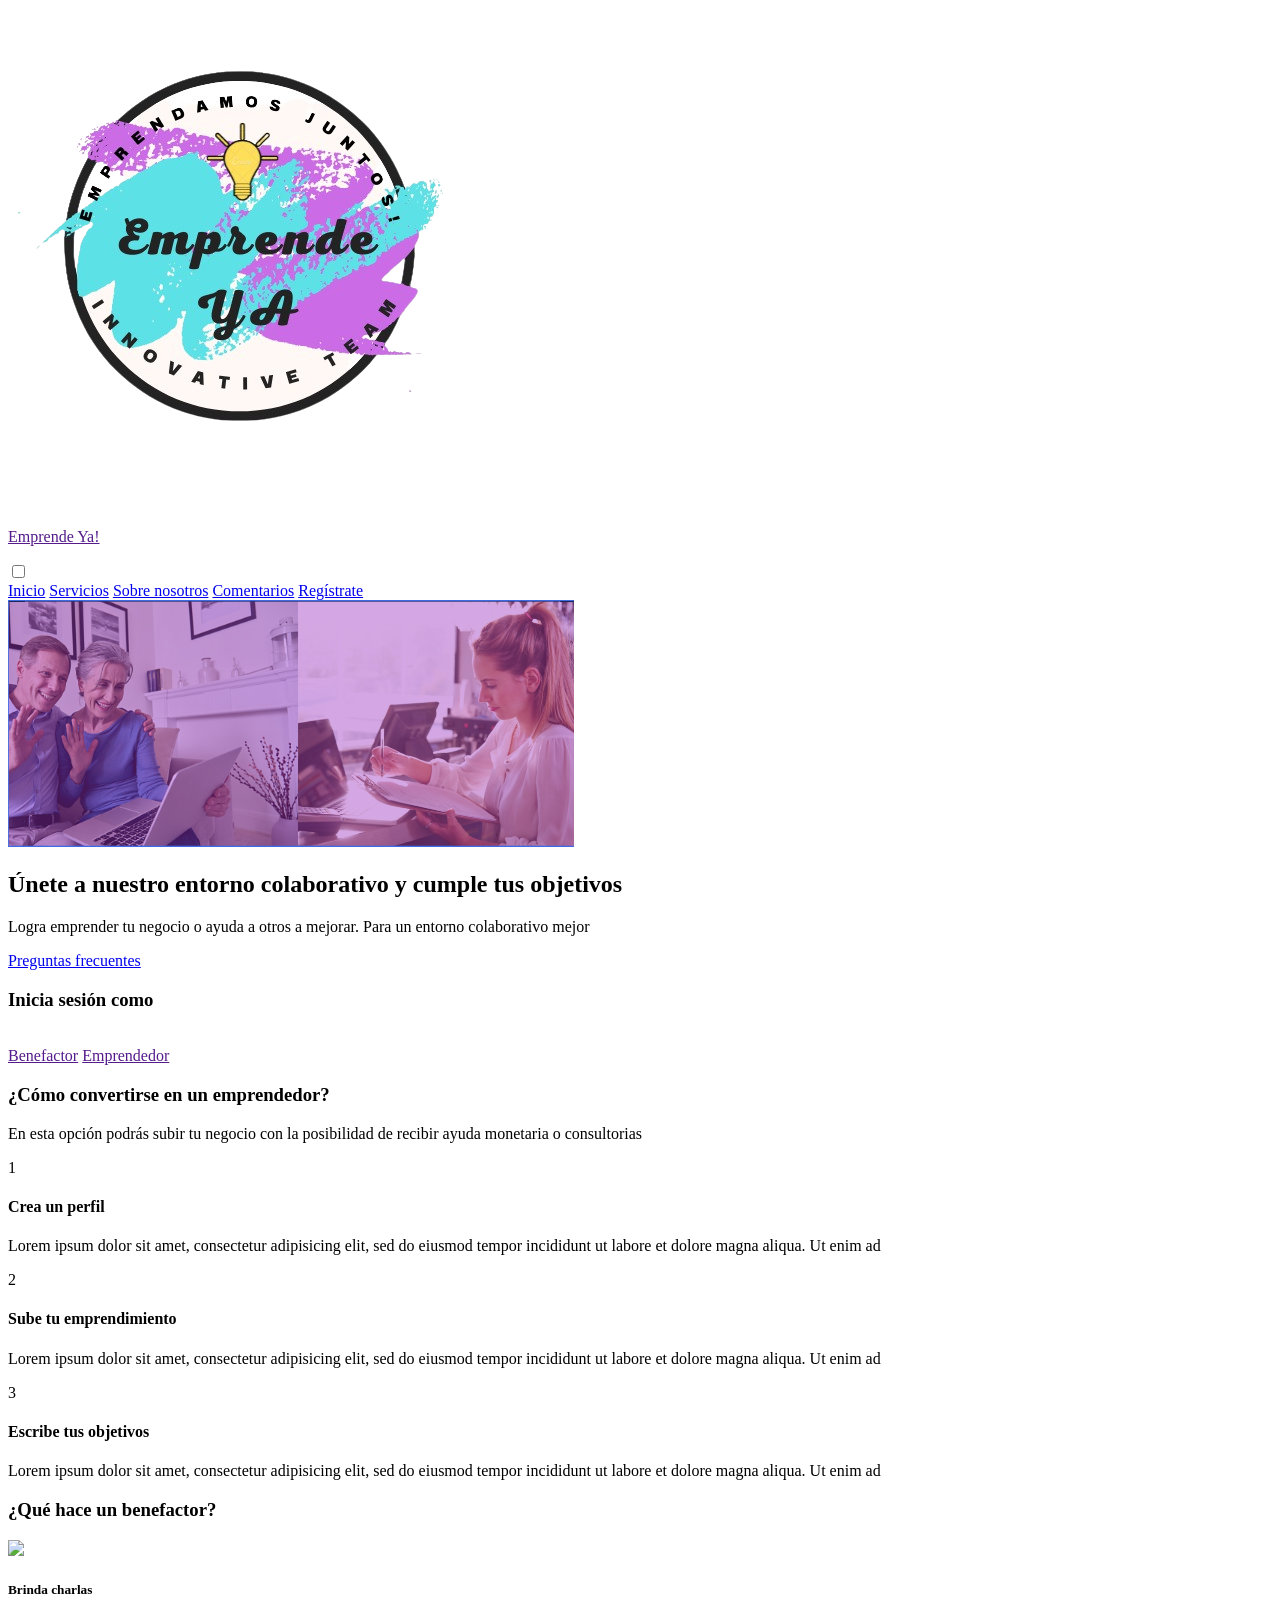
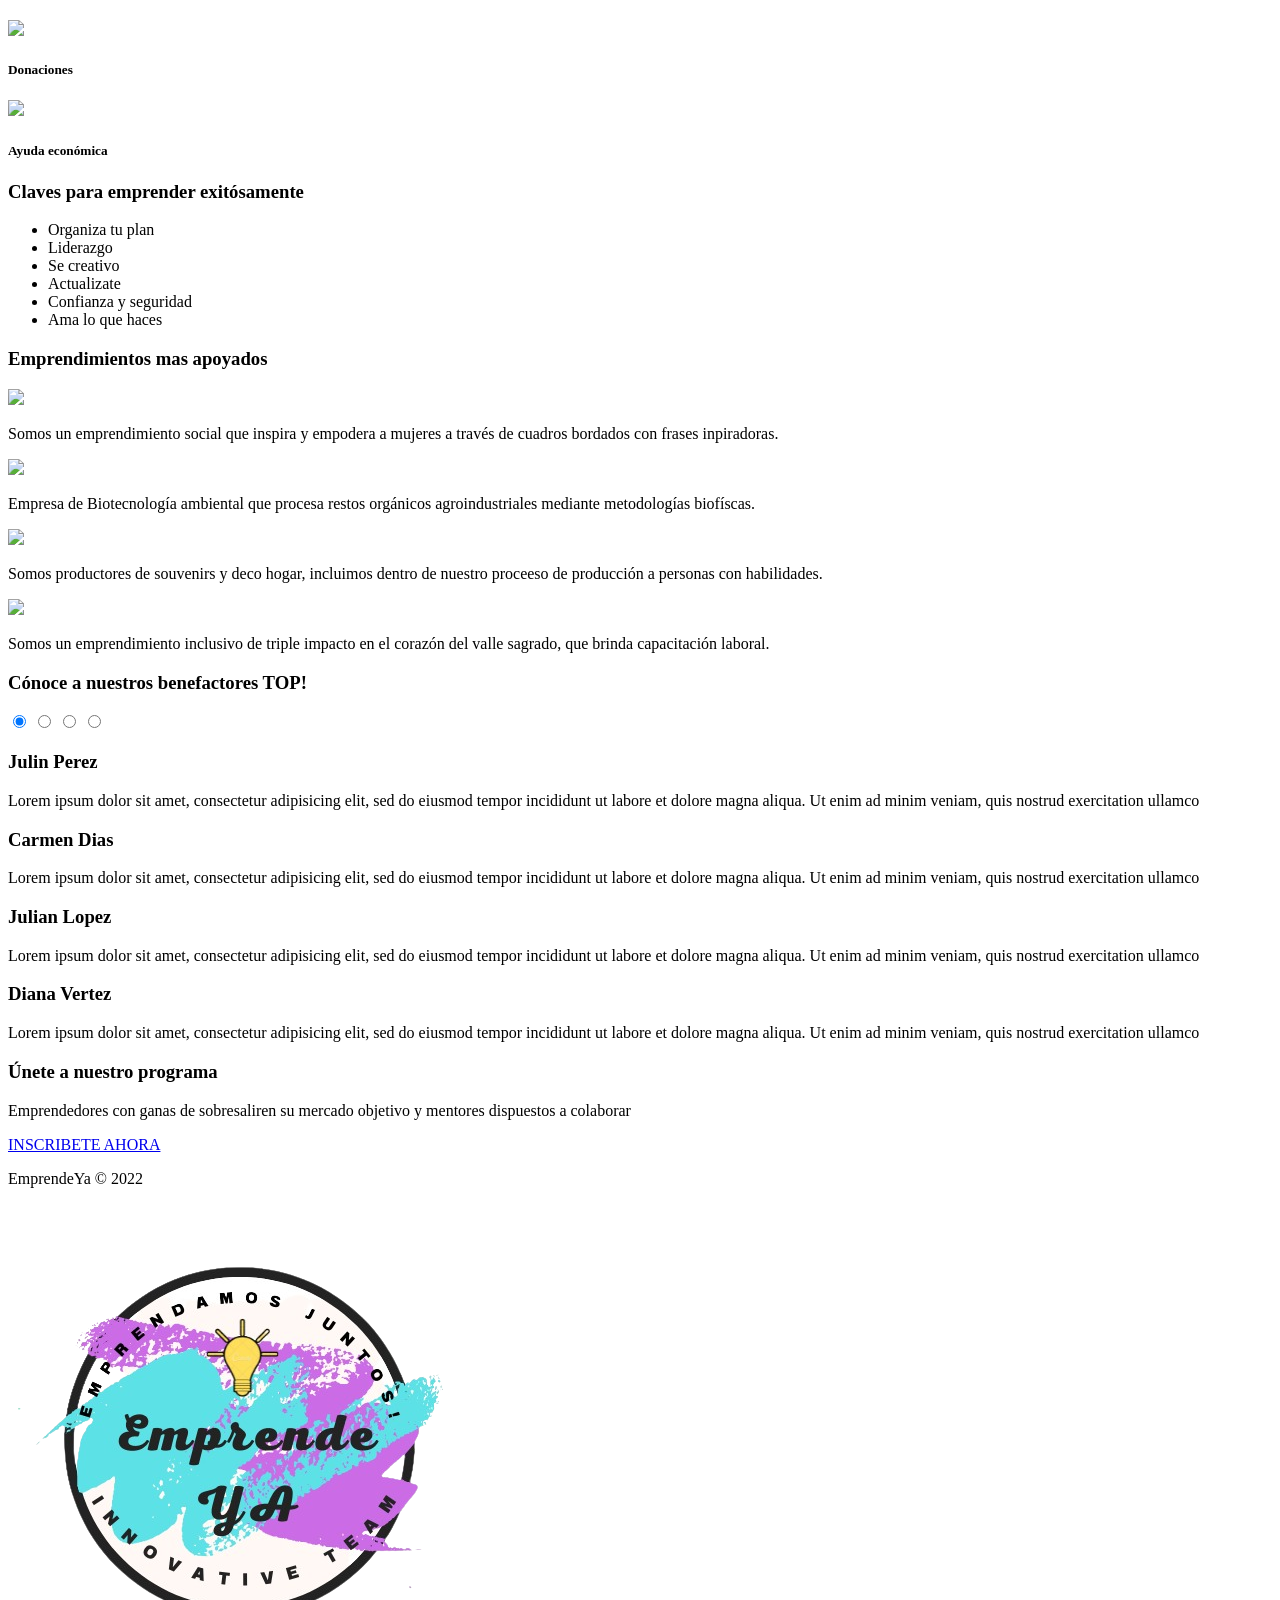
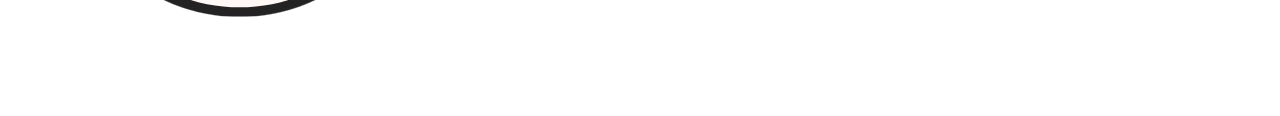
==== index.html @ b305f0f2 "Add files via upload" ====
<!DOCTYPE html>
<html>
<head>
	<title>Emprende Ya</title>
	<meta http-equiv="X-UA-Compatible" content="ie=edge">
	 <meta charset="utf-8">
	 <link rel="stylesheet" type="text/css" href="styles.css">
	 <link rel="icon" href="icon.jpeg">
	 <link href="https://fonts.googleapis.com/css2?family=Aladin&familyChewy&family=Gochi+Hand&display=swap" rel="stylesheet">
	<link href="https://fonts.googleapis.com/css2?family=Anton&display=swap" rel="stylesheet">
	 <link href="https://fonts.googleapis.com/css2?family=Crimson+Text&family=Fuzzy+Bubbles:wght@700&family=Zilla+Slab:wght@300&display=swap" rel="stylesheet">
	 <script src="https://kit.fontawesome.com/d6000efb6a.js" crossorigin="anonymous"></script>
 
</head>
<body>
	<header id="cabecera">
		<div class="contenedor">
			<div class="contenedor-logo">
				<a href="" class="a-logo">
					<img class="logo" src="icon.jpeg">
					<p>Emprende Ya!</p>
				</a>
			</div>
			
			
			<input type="checkbox" id="menu-bar">
			<label  id="bar-logo"class="icon-menu fa-solid fa-bars" for="menu-bar"></label>

			<nav class="menu">

				<a href="#">Inicio</a>
				<a href="#">Servicios</a>
				<a href="#">Sobre nosotros</a>
				<a href="#comentarios">Comentarios</a>	
				<a href="#" class="boton-general">Regístrate</a>
			</nav>
		</div>
	</header>

	<main>
		<section id="banner">
			<img src="banner.png">
			<div class="contenedor">
				<h2>Únete a nuestro entorno colaborativo y cumple tus objetivos</h2>
				<p>Logra emprender tu negocio o ayuda a otros a mejorar. Para un entorno colaborativo mejor</p>
				<a href="#preguntas">Preguntas frecuentes</a>
			</div>
		</section>

		<section id=sesion>
			<h3> Inicia sesión como</h3><br>
			<div>
				<a href="">Benefactor</a>
				<a href="">Emprendedor</a>
			</div>	
		</section >

		<section id=preguntas>
			<section id="emprendedor-preg">
				<div class="timeline-cabecera">
					<h3>¿Cómo convertirse en un emprendedor?</h3>
					<p>En esta opción podrás subir tu negocio con la posibilidad de recibir ayuda monetaria o consultorias</p>
				</div>

				<div class="timeline-items">
					<div class="timeline-item">
						<div class="timeline-dot"></div>
						<div class="timeline-num">1</div>
						<div class="timeline-contenido">
							<h4>Crea un perfil</h4>
							<p>Lorem ipsum dolor sit amet, consectetur adipisicing elit, sed do eiusmod
							tempor incididunt ut labore et dolore magna aliqua. Ut enim ad </p>
						</div>
					</div>

					<div class="timeline-item">
						<div class="timeline-dot"></div>
						<div class="timeline-num">2</div>
						<div class="timeline-contenido">
							<h4>Sube tu emprendimiento</h4>
							<p>Lorem ipsum dolor sit amet, consectetur adipisicing elit, sed do eiusmod
							tempor incididunt ut labore et dolore magna aliqua. Ut enim ad </p>
						</div>
					</div>

					<div class="timeline-item">
						<div class="timeline-dot"></div>
						<div class="timeline-num">3</div>
						<div class="timeline-contenido">
							<h4>Escribe tus objetivos</h4>
							<p>Lorem ipsum dolor sit amet, consectetur adipisicing elit, sed do eiusmod
							tempor incididunt ut labore et dolore magna aliqua. Ut enim ad </p>
						</div>

					</div>
				</div>
			</section>

			<section id="benefactor-preg">
				<h3>¿Qué hace un benefactor?</h3>

				<div class="contenedor">
					<article>
						<img src="https://www.esic.edu/sites/default/files/2020-07/hablar-en-publico.jpg">
						<br>
						<div class="icon num1"></div>
						<h5>Brinda charlas</h5>
					</article>

					<article>
						<img src="https://e00-expansion.uecdn.es/assets/multimedia/imagenes/2020/04/22/15875737087770.jpg">
						<br>
						<div class="icon num2"></div>
						<h5>Donaciones</h5>
					</article>

					<article>
						<img src="https://www.mundojuridico.info/wp-content/uploads/2021/07/ganancialidad-de-los-bienes-donados-por-terceros-a-los-conyuges.jpg">
						<br>
						<div class="icon num3"></div>
						<h5>Ayuda económica</h5>
					</article>
				</div>
			</section>

			<section id="claves">
				<h3>Claves para emprender exitósamente</h3>
				<div>
					<ul>
					<li>Organiza tu plan</li>
					<li>Liderazgo</li>
					<li>Se creativo</li>
					<li>Actualizate</li>
					<li>Confianza y seguridad</li>
					<li>Ama lo que haces</li>
				</ul>
				</div>
			</section>

			<section id=galeria>
				<h3>Emprendimientos mas apoyados</h3>
				<div class="galeria-grid">
					<div>
						<img src="https://www.kunan.com.pe/wp-content/uploads/2020/04/LOGOHC.jpg">
						<p>Somos un emprendimiento social que inspira y empodera a mujeres a través de cuadros bordados con frases inpiradoras.</p>
					</div>

					<div>
						<img src="https://www.kunan.com.pe/wp-content/uploads/2022/09/LOGO-BIOKAWSAY.png">
						<p>Empresa de Biotecnología ambiental que procesa restos orgánicos agroindustriales mediante metodologías biofíscas.</p>
					</div>

					<div>
						<img src="https://static.sellercenter.pe/images/products/g8fopf44N-logo0-CUSCO-ALPACA.png">
						<p>Somos productores de souvenirs y deco hogar, incluimos dentro de nuestro proceeso de producción a personas con habilidades.</p>
					</div>

					<div>
						<img src="https://raw.githubusercontent.com/Ana123hib/logos/main/LOGO-AMA-1.jpg">
						<p>Somos un emprendimiento inclusivo de triple impacto en el corazón del valle sagrado, que brinda capacitación laboral.</p>
					</div>
				</div>
			</section>
		</section>

		<section id=comentarios>
				<h3>Cónoce a nuestros benefactores TOP!</h3>
				<div id="slider">
					<input type="radio" name="slider" id="slide1" checked>
					<input type="radio" name="slider" id="slide2">
					<input type="radio" name="slider" id="slide3">
					<input type="radio" name="slider" id="slide4">

					<div id="slides">
						<div id="overflow">
							<div class="inner">
								<div class="slide slide_1">
									<div class="slide-contenedor">
										<div class="caja caja-img1"></div>
										<div class="caja texto">
											<h3>Julin Perez</h3>
											<p>Lorem ipsum dolor sit amet, consectetur adipisicing elit, sed do eiusmod
											tempor incididunt ut labore et dolore magna aliqua. Ut enim ad minim veniam,
											quis nostrud exercitation ullamco</p>
										</div>
									</div>
								</div>

								<div class="slide slide_2">
									<div class="slide-contenedor">
										<div class="caja caja-img2"> </div>
										<div class="caja texto">
											<h3>Carmen Dias</h3>
											<p>Lorem ipsum dolor sit amet, consectetur adipisicing elit, sed do eiusmod
											tempor incididunt ut labore et dolore magna aliqua. Ut enim ad minim veniam,
											quis nostrud exercitation ullamco</p>
										</div>
									</div>
								</div>
								

								<div class="slide slide_3">
									<div class="slide-contenedor">
										<div class="caja caja-img3"> </div>
										<div class="caja texto">
											<h3>Julian Lopez</h3>
											<p>Lorem ipsum dolor sit amet, consectetur adipisicing elit, sed do eiusmod
											tempor incididunt ut labore et dolore magna aliqua. Ut enim ad minim veniam,
											quis nostrud exercitation ullamco</p>
										</div>
									</div>
								</div>


								<div class="slide slide_4">
									<div class="slide-contenedor">
										<div class="caja caja-img4"> </div>
										<div class="caja texto">
											<h3>Diana Vertez</h3>
											<p>Lorem ipsum dolor sit amet, consectetur adipisicing elit, sed do eiusmod
											tempor incididunt ut labore et dolore magna aliqua. Ut enim ad minim veniam,
											quis nostrud exercitation ullamco</p>
										</div>
									</div>
								</div>								
							</div>
						</div>

						
					</div>
					<div id="controls">
							<label for="slide1"></label>
							<label for="slide2"></label>
							<label for="slide3"></label>
							<label for="slide4"></label>
					</div>

					<div id="bullets">
							<label for="slide1"></label>
							<label for="slide2"></label>
							<label for="slide3"></label>
							<label for="slide4"></label>
					</div>
				</div>
		</section>

		<section id="equipo-trabajo">
		</section>
		<section id="call">
			<h3>Únete a nuestro programa</h3>
			<p>Emprendedores con ganas de sobresaliren su mercado objetivo y mentores dispuestos a colaborar</p>
			<a class="boton-general" href="#">INSCRIBETE AHORA</a>
		</section>
	</main>

	<footer>
	
			<div class="contenedor">
				<div>
					<p class="copy">EmprendeYa &copy; 2022</p>
				</div>
		
				<div class="contenedor-img">
					<img src="icon.jpeg">
				</div>
				
				<div class="sociales">
					<div>
						<a class="fa-brands fa-facebook"href=""></a>
						<a class="fa-brands fa-instagram"href=""></a>
						<a class="fa-brands fa-twitter"href=""></a>
					</div>
					
				</div>
			</div>
	</footer>

</body>
</html>
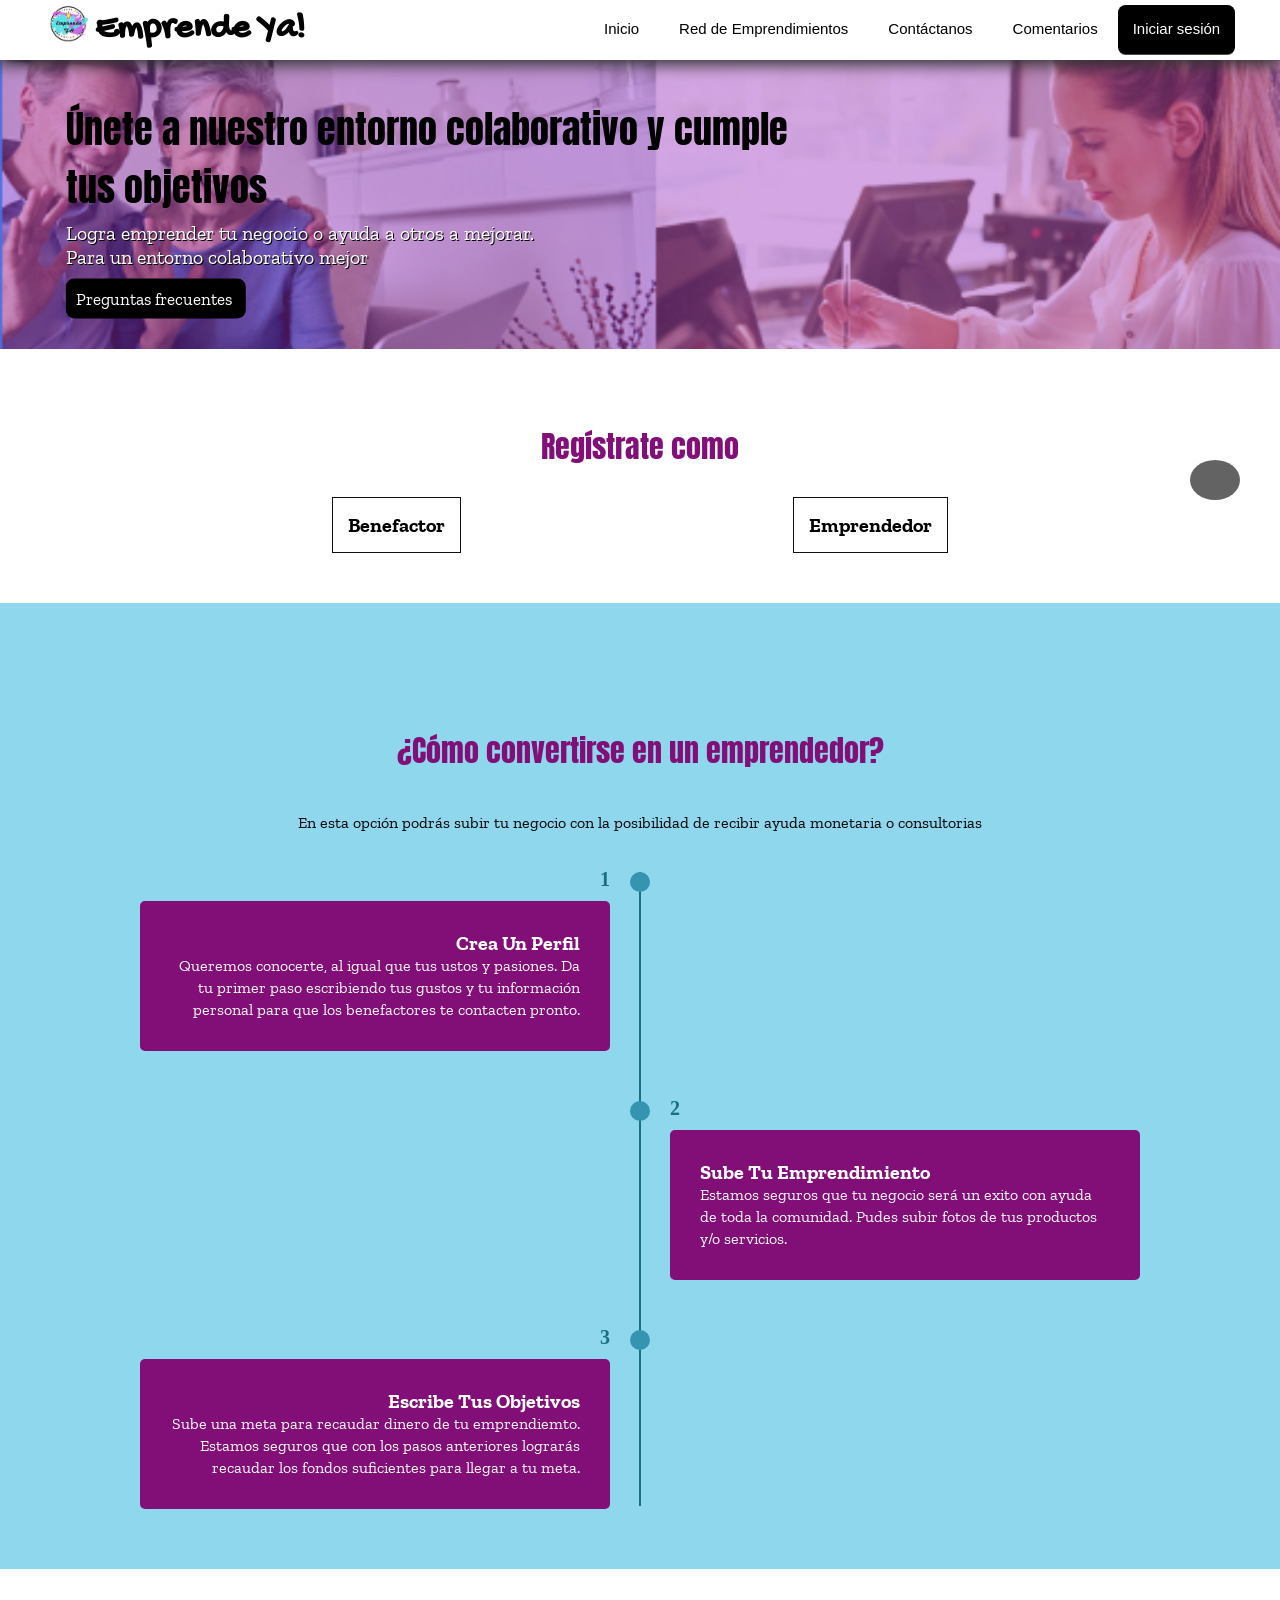
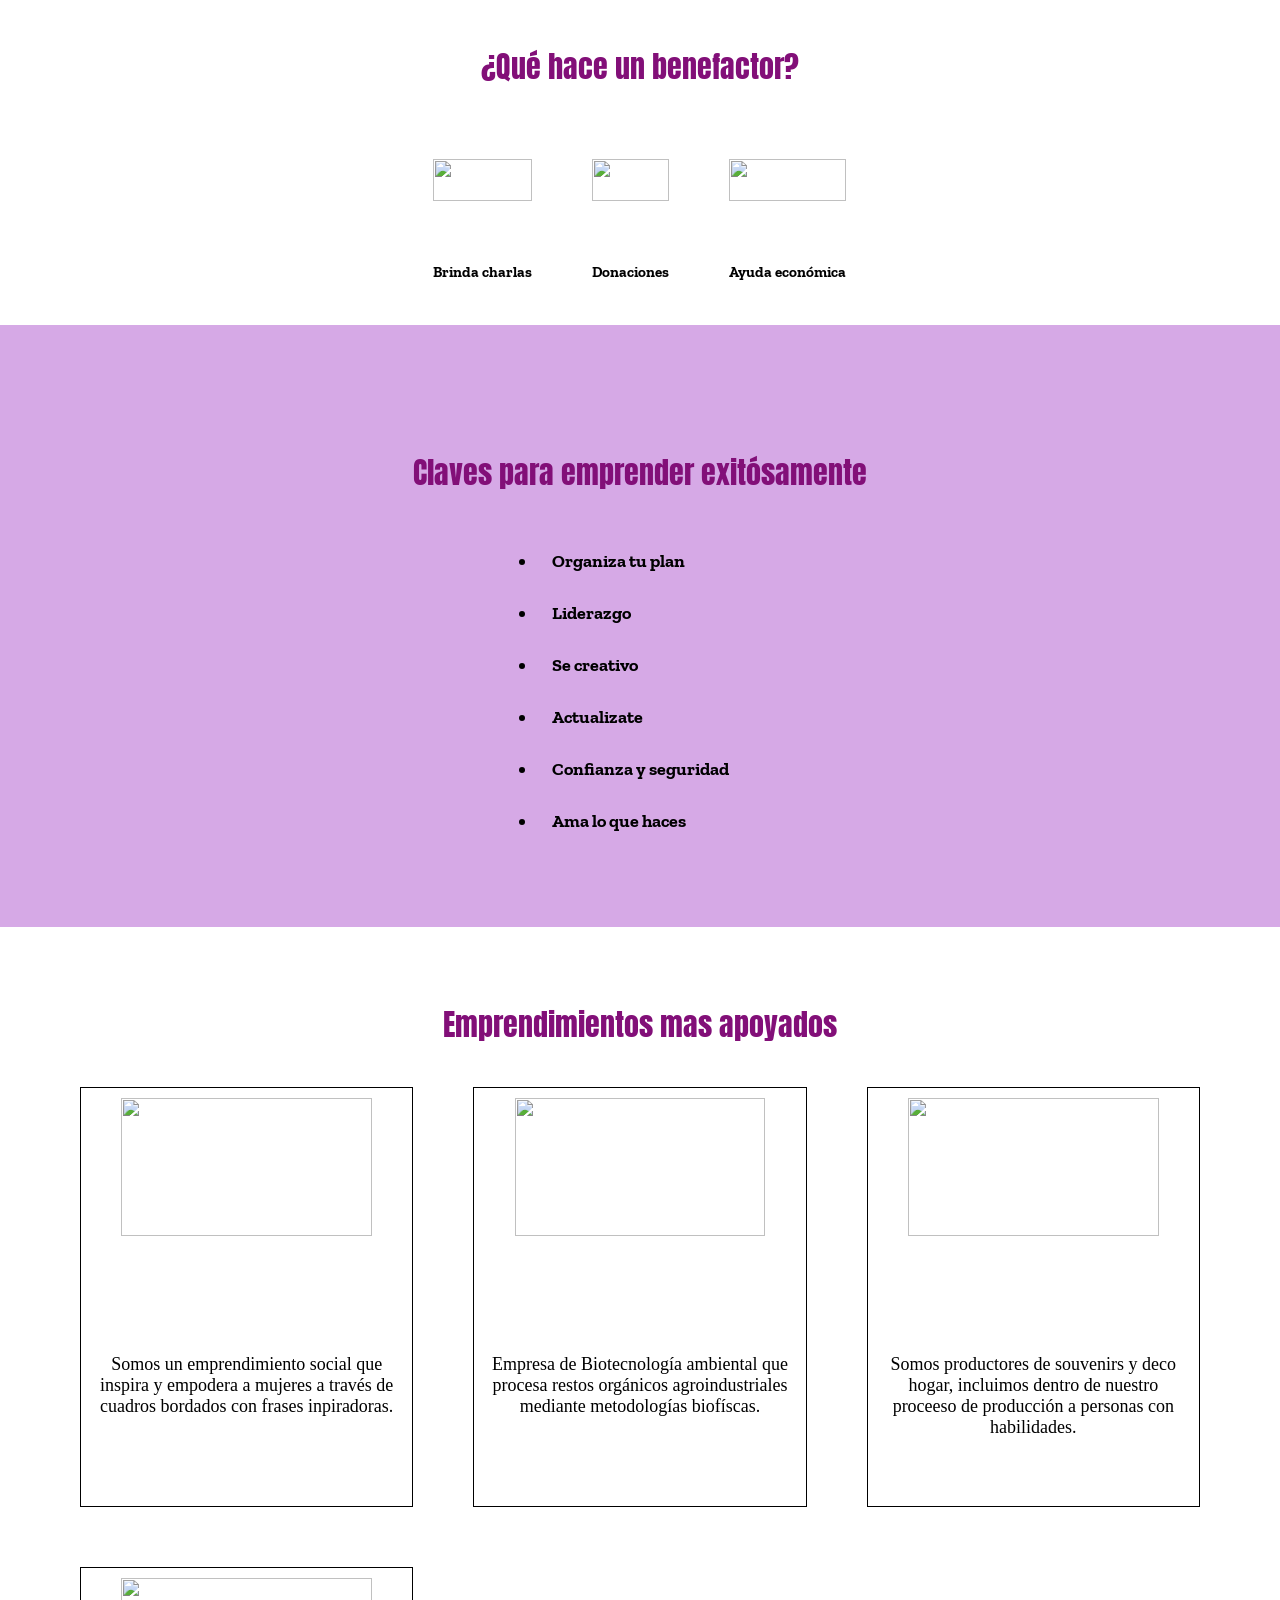
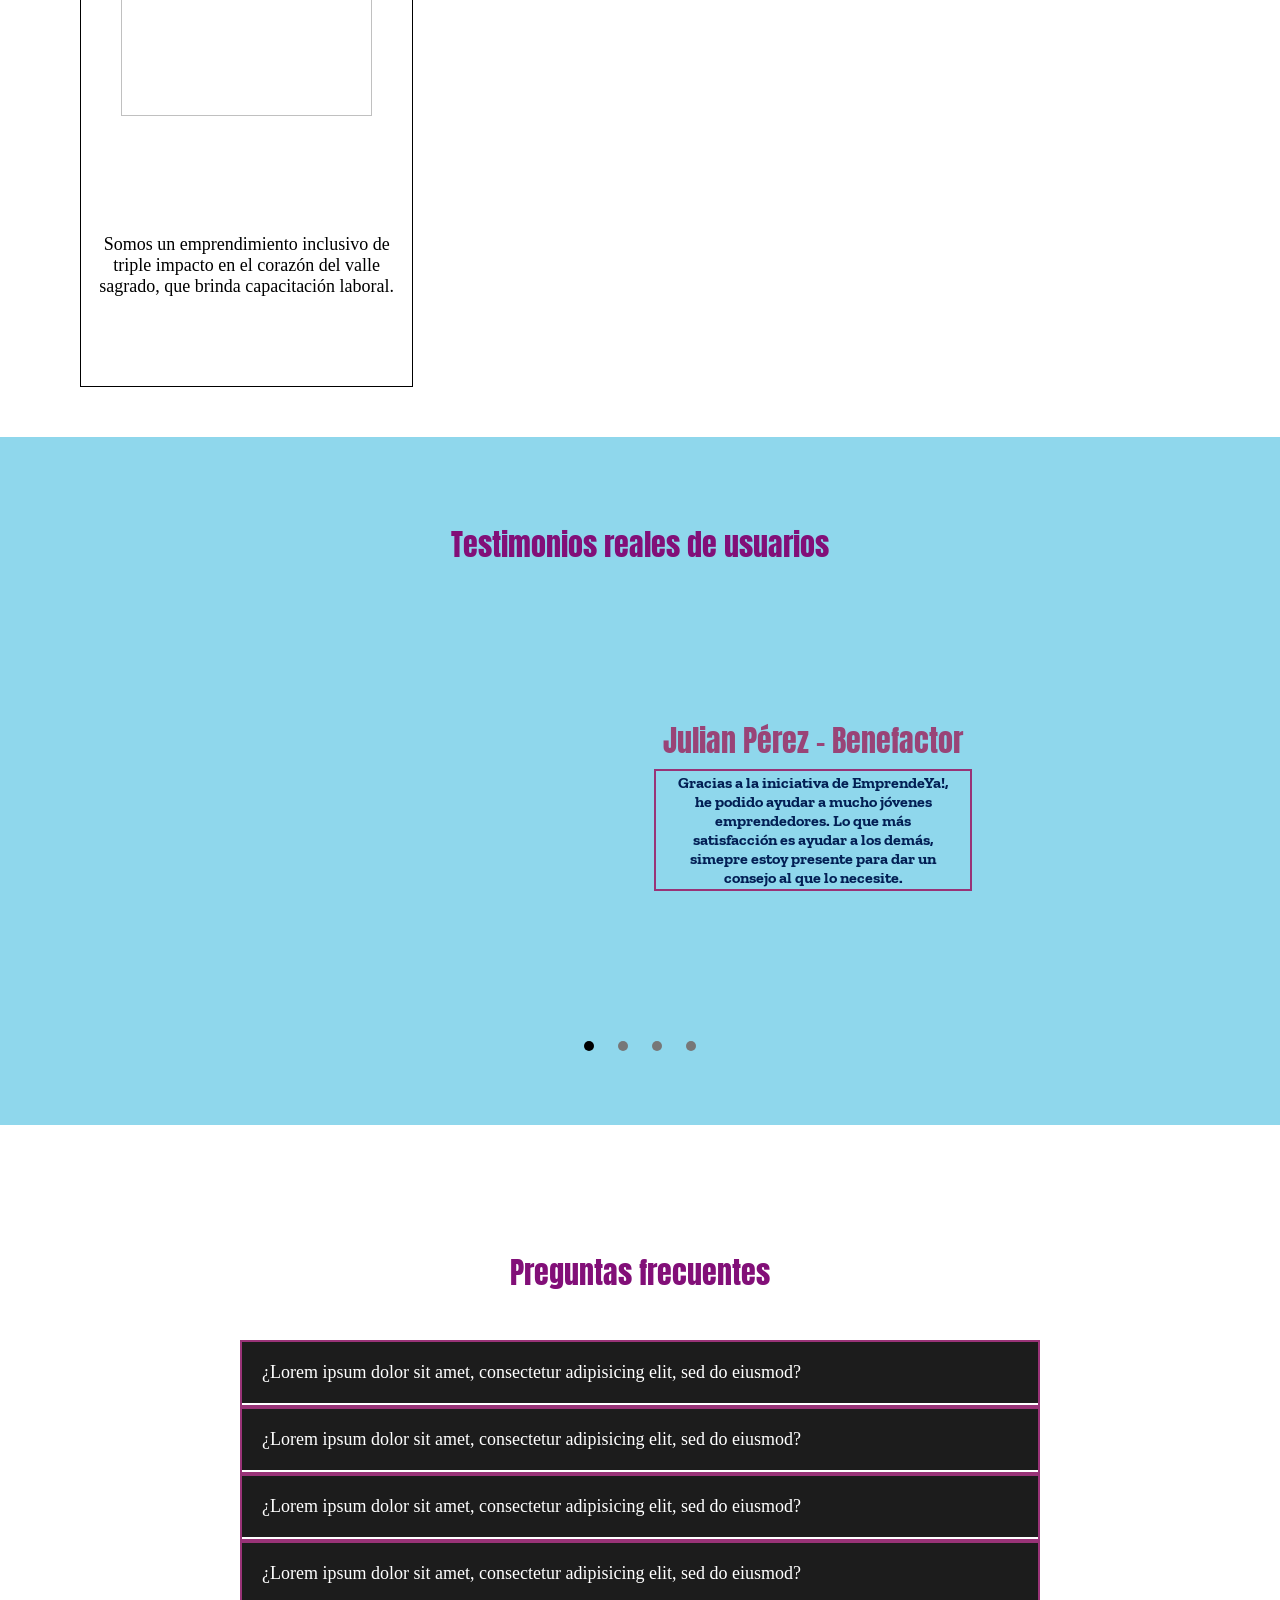
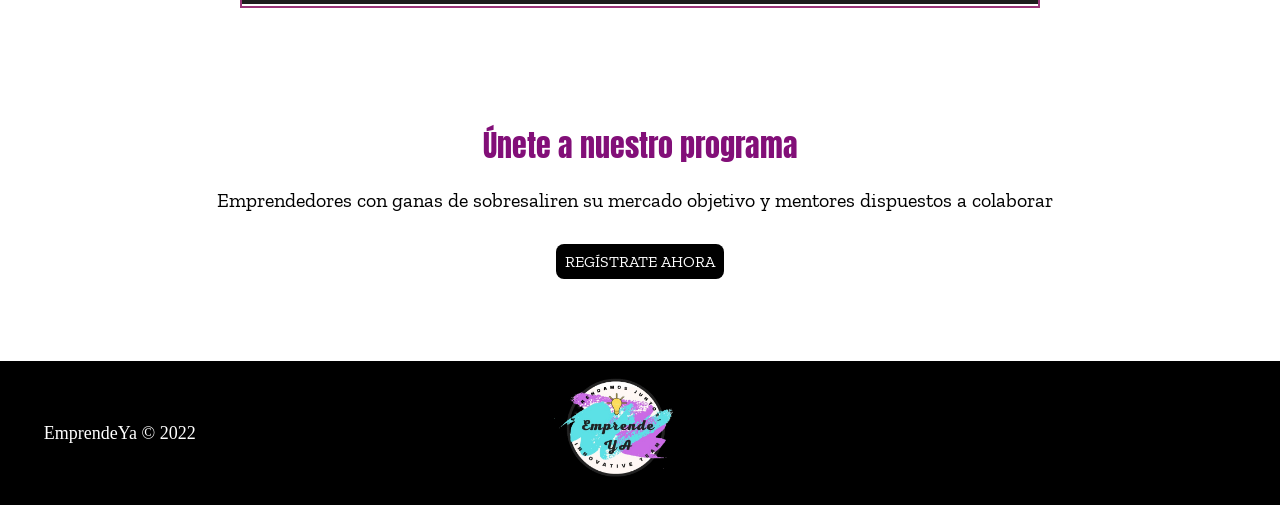
==== commit 335b148f: "second commit" ====
--- a/index.html
+++ b/index.html
@@ -4,20 +4,24 @@
 	<title>Emprende Ya</title>
 	<meta http-equiv="X-UA-Compatible" content="ie=edge">
 	 <meta charset="utf-8">
-	 <link rel="stylesheet" type="text/css" href="styles.css">
-	 <link rel="icon" href="icon.jpeg">
+	 <meta name="viewport" content="width=device-width, initial-scale=1.0">
+	 <link rel="stylesheet" type="text/css" href="css/styles.css">
+	 <link rel="icon" href="img/icon.jpeg">
 	 <link href="https://fonts.googleapis.com/css2?family=Aladin&familyChewy&family=Gochi+Hand&display=swap" rel="stylesheet">
-	<link href="https://fonts.googleapis.com/css2?family=Anton&display=swap" rel="stylesheet">
+	 <link href="https://fonts.googleapis.com/css2?family=Anton&display=swap" rel="stylesheet">
 	 <link href="https://fonts.googleapis.com/css2?family=Crimson+Text&family=Fuzzy+Bubbles:wght@700&family=Zilla+Slab:wght@300&display=swap" rel="stylesheet">
 	 <script src="https://kit.fontawesome.com/d6000efb6a.js" crossorigin="anonymous"></script>
  
 </head>
 <body>
+	<div class="ayuda">
+					<a href="" class="fa-sharp fa-solid fa-question icon-ayuda"></a>
+				</div>
 	<header id="cabecera">
 		<div class="contenedor">
 			<div class="contenedor-logo">
 				<a href="" class="a-logo">
-					<img class="logo" src="icon.jpeg">
+					<img class="logo" src="img/icon.jpeg">
 					<p>Emprende Ya!</p>
 				</a>
 			</div>
@@ -29,33 +33,35 @@
 			<nav class="menu">
 
 				<a href="#">Inicio</a>
-				<a href="#">Servicios</a>
-				<a href="#">Sobre nosotros</a>
+				<a href="#galeria">Red de Emprendimientos</a>
+				<a href="contacto.html">Contáctanos</a>
 				<a href="#comentarios">Comentarios</a>	
-				<a href="#" class="boton-general">Regístrate</a>
+				<a href="iniciar.html" class="boton-general">Iniciar sesión</a>
 			</nav>
 		</div>
 	</header>
 
 	<main>
+		
 		<section id="banner">
-			<img src="banner.png">
+			<img src="img/banner.png">
 			<div class="contenedor">
 				<h2>Únete a nuestro entorno colaborativo y cumple tus objetivos</h2>
 				<p>Logra emprender tu negocio o ayuda a otros a mejorar. Para un entorno colaborativo mejor</p>
-				<a href="#preguntas">Preguntas frecuentes</a>
+				<a class="a-pregunta"href="#preguntas">Preguntas frecuentes</a>
+				
 			</div>
 		</section>
 
 		<section id=sesion>
-			<h3> Inicia sesión como</h3><br>
+			<h3> Regístrate como</h3><br>
 			<div>
-				<a href="">Benefactor</a>
-				<a href="">Emprendedor</a>
+				<a href="registro.html">Benefactor</a>
+				<a href="registro.html">Emprendedor</a>
 			</div>	
 		</section >
 
-		<section id=preguntas>
+		<section id=servicios>
 			<section id="emprendedor-preg">
 				<div class="timeline-cabecera">
 					<h3>¿Cómo convertirse en un emprendedor?</h3>
@@ -68,8 +74,7 @@
 						<div class="timeline-num">1</div>
 						<div class="timeline-contenido">
 							<h4>Crea un perfil</h4>
-							<p>Lorem ipsum dolor sit amet, consectetur adipisicing elit, sed do eiusmod
-							tempor incididunt ut labore et dolore magna aliqua. Ut enim ad </p>
+							<p>Queremos conocerte, al igual que tus ustos y pasiones. Da tu primer paso escribiendo tus gustos y tu información personal para que los benefactores te contacten pronto.</p>
 						</div>
 					</div>
 
@@ -78,8 +83,7 @@
 						<div class="timeline-num">2</div>
 						<div class="timeline-contenido">
 							<h4>Sube tu emprendimiento</h4>
-							<p>Lorem ipsum dolor sit amet, consectetur adipisicing elit, sed do eiusmod
-							tempor incididunt ut labore et dolore magna aliqua. Ut enim ad </p>
+							<p> Estamos seguros que tu negocio será un exito con ayuda de toda la comunidad. Pudes subir fotos de tus productos y/o servicios.</p>
 						</div>
 					</div>
 
@@ -88,8 +92,7 @@
 						<div class="timeline-num">3</div>
 						<div class="timeline-contenido">
 							<h4>Escribe tus objetivos</h4>
-							<p>Lorem ipsum dolor sit amet, consectetur adipisicing elit, sed do eiusmod
-							tempor incididunt ut labore et dolore magna aliqua. Ut enim ad </p>
+							<p> Sube una meta para recaudar dinero de tu emprendiemto. Estamos seguros que con los pasos anteriores lograrás recaudar los fondos suficientes para llegar a tu meta.</p>
 						</div>
 
 					</div>
@@ -164,7 +167,7 @@
 		</section>
 
 		<section id=comentarios>
-				<h3>Cónoce a nuestros benefactores TOP!</h3>
+				<h3>Testimonios reales de usuarios</h3>
 				<div id="slider">
 					<input type="radio" name="slider" id="slide1" checked>
 					<input type="radio" name="slider" id="slide2">
@@ -178,10 +181,8 @@
 									<div class="slide-contenedor">
 										<div class="caja caja-img1"></div>
 										<div class="caja texto">
-											<h3>Julin Perez</h3>
-											<p>Lorem ipsum dolor sit amet, consectetur adipisicing elit, sed do eiusmod
-											tempor incididunt ut labore et dolore magna aliqua. Ut enim ad minim veniam,
-											quis nostrud exercitation ullamco</p>
+											<h3>Julian Pérez - Benefactor</h3>
+											<p>Gracias a la iniciativa de EmprendeYa!, he podido ayudar a mucho jóvenes emprendedores. Lo que más satisfacción es ayudar a los demás, simepre estoy presente para dar un  consejo al que lo necesite. </p>
 										</div>
 									</div>
 								</div>
@@ -191,9 +192,7 @@
 										<div class="caja caja-img2"> </div>
 										<div class="caja texto">
 											<h3>Carmen Dias</h3>
-											<p>Lorem ipsum dolor sit amet, consectetur adipisicing elit, sed do eiusmod
-											tempor incididunt ut labore et dolore magna aliqua. Ut enim ad minim veniam,
-											quis nostrud exercitation ullamco</p>
+											<p>Estoy muy agradecida con EmprendeYa!. Con está página he podido llegar a mi meta e invertirlo de manera inteligente. Gracias a todos los benefactores que invirtieron tiempo y dinero a mi negocio.</p>
 										</div>
 									</div>
 								</div>
@@ -203,10 +202,8 @@
 									<div class="slide-contenedor">
 										<div class="caja caja-img3"> </div>
 										<div class="caja texto">
-											<h3>Julian Lopez</h3>
-											<p>Lorem ipsum dolor sit amet, consectetur adipisicing elit, sed do eiusmod
-											tempor incididunt ut labore et dolore magna aliqua. Ut enim ad minim veniam,
-											quis nostrud exercitation ullamco</p>
+											<h3>Kerls Lopez - Benefactor</h3>
+											<p>Siempre tengo mucho tiempo disponible y la mejor manera que he podido invertirla es ayudando a los más jóvenes. Todos deberías ayudarno para crear un mejor mercado en nuestro país.</p>
 										</div>
 									</div>
 								</div>
@@ -217,9 +214,7 @@
 										<div class="caja caja-img4"> </div>
 										<div class="caja texto">
 											<h3>Diana Vertez</h3>
-											<p>Lorem ipsum dolor sit amet, consectetur adipisicing elit, sed do eiusmod
-											tempor incididunt ut labore et dolore magna aliqua. Ut enim ad minim veniam,
-											quis nostrud exercitation ullamco</p>
+											<p>He brindado muchos consejos a lo largo de toda mi carrera, siempre es bueno compartir tus conocimientos con alguien más. Gracias a EmprendeYa! pude encontrar a mucha gente que de verdad lo necesite.</p>
 										</div>
 									</div>
 								</div>								
@@ -244,16 +239,76 @@
 				</div>
 		</section>
 
-		<section id="equipo-trabajo">
-		</section>
+		<section id="preguntas">
+			<div class="contenedor-acordeon">
+				<h3>Preguntas frecuentes</h3>
+				<div class="acordeon">
+					
+						<input type="radio" name="acordeon" id="btn-acordeon1" class="btn-acordeon">
+						<label for="btn-acordeon1">
+						¿Lorem ipsum dolor sit amet, consectetur adipisicing elit, sed do eiusmod?</label>
+						
+					
+					<div class="contenido-acordeon">
+						<p>Lorem ipsum dolor sit amet, consectetur adipisicing elit, sed do eiusmod
+						tempor incididunt ut labore et dolore magna aliqua. Ut enim ad minim veniam,
+						quis nostrud exercitation ullamco laboris nisi ut aliquip ex ea commodo
+						consequat.</p>
+					</div>
+				</div>
+
+				<div class="acordeon">
+					
+						<input type="radio" name="acordeon" id="btn-acordeon2" class="btn-acordeon">
+						<label for="btn-acordeon2">
+						¿Lorem ipsum dolor sit amet, consectetur adipisicing elit, sed do eiusmod? 
+						</label>
+						
+				
+					<div class="contenido-acordeon">
+						<p>Lorem ipsum dolor sit amet, consectetur adipisicing elit, sed do eiusmod
+						tempor incididunt ut labore et dolore magna aliqua. Ut enim ad minim veniam,
+						quis nostrud exercitation ullamco laboris nisi ut aliquip ex ea commodo
+						consequat.</p>
+					</div>
+				</div>
+
+				<div class="acordeon">
+					<input type="radio" name="acordeon" id="btn-acordeon3" class="btn-acordeon">
+					<label for="btn-acordeon3">
+						¿Lorem ipsum dolor sit amet, consectetur adipisicing elit, sed do eiusmod?<div class="icon-mas"></div>
+					</label>
+					<div class="contenido-acordeon">
+						<p>Lorem ipsum dolor sit amet, consectetur adipisicing elit, sed do eiusmod
+						tempor incididunt ut labore et dolore magna aliqua. Ut enim ad minim veniam,
+						quis nostrud exercitation ullamco laboris nisi ut aliquip ex ea commodo
+						consequat.</p>
+					</div>
+				</div>
+
+				<div class="acordeon">
+					<input type="radio" name="acordeon" id="btn-acordeon4" class="btn-acordeon">
+					<label for="btn-acordeon4">
+						¿Lorem ipsum dolor sit amet, consectetur adipisicing elit, sed do eiusmod? <div class="icon-mas"></div>
+					</label>
+					<div class="contenido-acordeon">
+						<p>Lorem ipsum dolor sit amet, consectetur adipisicing elit, sed do eiusmod
+						tempor incididunt ut labore et dolore magna aliqua. Ut enim ad minim veniam,
+						quis nostrud exercitation ullamco laboris nisi ut aliquip ex ea commodo
+						consequat.</p>
+					</div>
+				</div>
+			</div>
+		</section>
+
 		<section id="call">
 			<h3>Únete a nuestro programa</h3>
 			<p>Emprendedores con ganas de sobresaliren su mercado objetivo y mentores dispuestos a colaborar</p>
-			<a class="boton-general" href="#">INSCRIBETE AHORA</a>
+			<a class="boton-general" href="registro.html">REGÍSTRATE AHORA</a>
 		</section>
 	</main>
 
-	<footer>
+	<footer id=SobreNosotros>
 	
 			<div class="contenedor">
 				<div>
@@ -261,7 +316,7 @@
 				</div>
 		
 				<div class="contenedor-img">
-					<img src="icon.jpeg">
+					<img src="img/icon.jpeg">
 				</div>
 				
 				<div class="sociales">
--- a/css/styles.css
+++ b/css/styles.css
@@ -0,0 +1,87 @@
+@import url(menu.css);
+@import url(banner.css);
+@import url(preguntas.css);
+@import url(benefactor-pregunta.css);
+@import url(claves.css);
+@import url(galeria.css);
+@import url(comentarios.css);
+@import url(prueba.css);
+@import url(equipo.css);
+@import url(call-to-acction.css);
+@import url(preg-frecuentes.css);
+@import url(registro.css);
+@import url(inciar.css);
+@import url(contacto.css);
+*
+{
+	margin:0;
+	padding: 0;
+	box-sizing: border-box;
+	text-decoration: none;
+	scroll-behavior: smooth;
+}
+
+header
+{
+	background: #fff;
+	width: 100%;
+	height: 50px;
+	box-shadow: 0 3px 15px 2px rgb(50 50 50);
+	position: fixed;
+	top: 0;
+	left: 0;
+	z-index: 100;
+}
+
+.contenedor
+{
+	width: 98%;
+    margin:auto;
+}
+
+.contenedor-logo
+{
+	float: left;
+
+}
+
+
+
+header .contenedor
+{
+	display: table;
+	width: 93%;
+    margin:auto;
+}
+
+section
+{
+	width: 100%;
+	margin-bottom: 50px; 
+}
+
+h3
+{
+	font-family: 'Anton', sans-serif;
+	font-weight: lighter;
+	color:rgba(130,15,120);
+	font-size: 22px;
+	margin: 40px;
+	padding:25px 0 0;
+}
+
+
+@media (min-width:800px)
+{
+	header label
+	{
+		display: none;
+	}
+
+	h3
+	{
+		font-size: 30px;
+	}
+}
+
+
